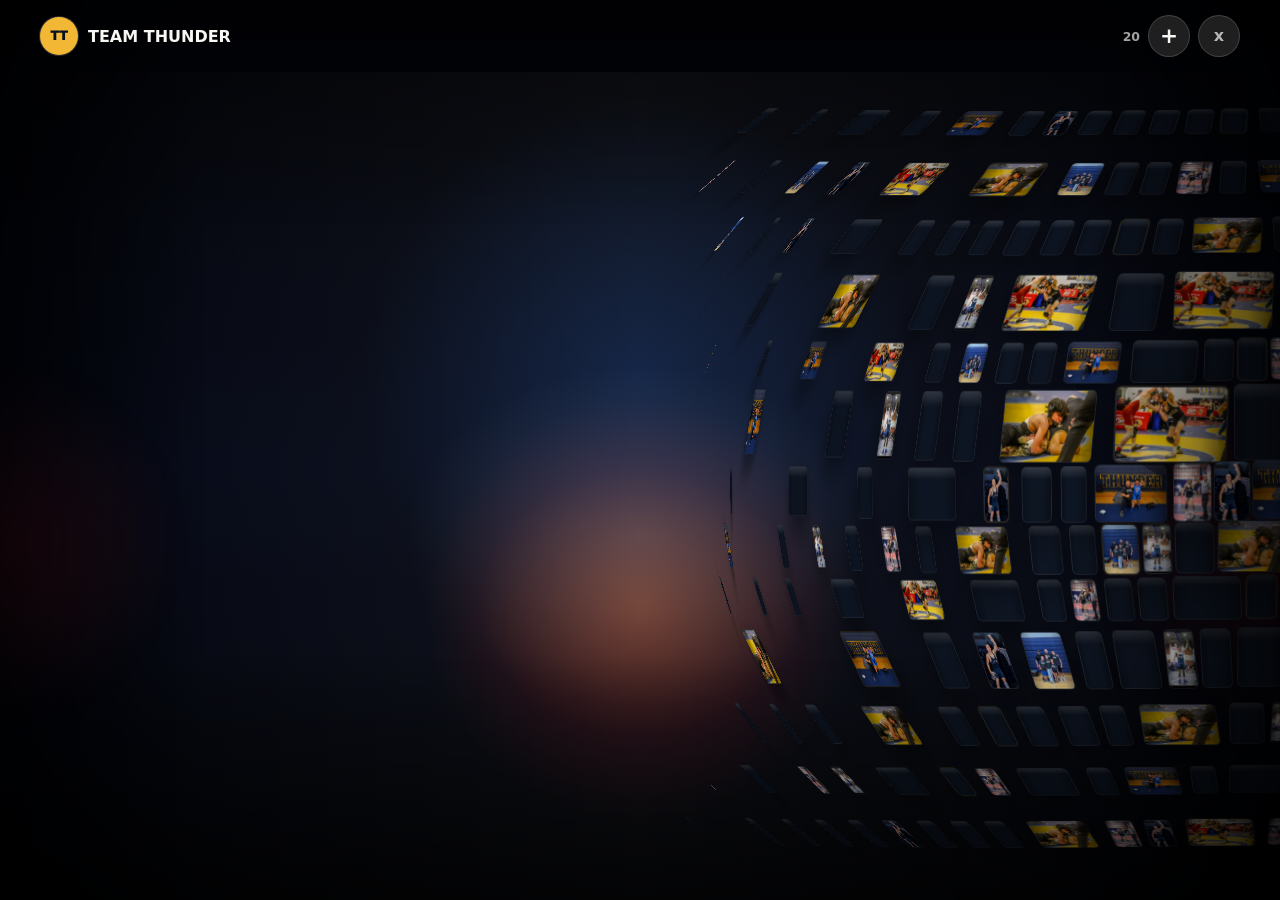
==== index.html @ 310432b0 "Make photo globe curve like a sphere" ====
<!doctype html>
<html lang="en">
  <head>
    <meta charset="utf-8" />
    <meta name="viewport" content="width=device-width, initial-scale=1, viewport-fit=cover" />
    <title>Team Thunder Photo Wall</title>
    <meta name="description" content="Swipeable Team Thunder photo wall with an infinite curved gallery." />
    <link rel="stylesheet" href="photo-wall.css?v=sphere-curve" />
  </head>
  <body>
    <main class="applet" aria-label="Team Thunder swipeable photo wall">
      <header class="topbar">
        <a class="brand" href="https://teamthunderwrestling.com/" aria-label="Team Thunder home">
          <span class="brand-mark">TT</span>
          <span>Team Thunder</span>
        </a>
        <div class="actions">
          <output id="photo-count" class="photo-count" aria-live="polite"></output>
          <label class="icon-button" title="Add photos" aria-label="Add photos">
            <input id="photo-input" type="file" accept="image/*" multiple />
            <span aria-hidden="true">+</span>
          </label>
          <button id="reset-photos" class="icon-button danger" type="button" title="Remove added photos" aria-label="Remove added photos">
            <span aria-hidden="true">x</span>
          </button>
        </div>
      </header>

      <section class="stage" aria-label="Swipe gallery">
        <div class="glow glow-left" aria-hidden="true"></div>
        <div class="glow glow-right" aria-hidden="true"></div>
        <div id="wall" class="wall" tabindex="0">
          <div id="track" class="track"></div>
        </div>
      </section>
    </main>

    <script src="photo-wall.js?v=sphere-curve"></script>
  </body>
</html>
---- photo-wall.css ----
:root {
  --bg: #03050a;
  --ink: #f7f7f4;
  --muted: rgba(247, 247, 244, 0.66);
  --gold: #f1b735;
  --blue: #1d63d8;
  --red: #c81f28;
  --gap: 1px;
  --row: clamp(128px, 25vh, 220px);
  --radius: 7px;
  --topbar: 72px;
  --shadow: 0 20px 48px rgba(0, 0, 0, 0.45);
  --font: Inter, ui-sans-serif, system-ui, -apple-system, BlinkMacSystemFont, "Segoe UI", sans-serif;
}

* {
  box-sizing: border-box;
}

html,
body {
  min-height: 100%;
}

body {
  background:
    radial-gradient(circle at 50% 68%, rgba(190, 28, 38, 0.34), transparent 24%),
    radial-gradient(circle at 50% 42%, rgba(28, 96, 210, 0.22), transparent 34%),
    linear-gradient(180deg, #020307 0%, #050917 52%, #020307 100%);
  color: var(--ink);
  font-family: var(--font);
  margin: 0;
  overflow: hidden;
}

button,
input {
  font: inherit;
}

.applet {
  display: grid;
  grid-template-rows: var(--topbar) minmax(0, 1fr);
  height: 100dvh;
  min-height: 100vh;
  overflow: hidden;
  position: relative;
}

.applet::before {
  background:
    linear-gradient(90deg, rgba(0, 0, 0, 0.68), transparent 16%, transparent 84%, rgba(0, 0, 0, 0.68)),
    linear-gradient(180deg, rgba(0, 0, 0, 0.45), transparent 25%, transparent 73%, rgba(0, 0, 0, 0.7));
  content: "";
  inset: 0;
  pointer-events: none;
  position: absolute;
  z-index: 4;
}

.topbar {
  align-items: center;
  display: flex;
  gap: 16px;
  justify-content: space-between;
  padding: max(12px, env(safe-area-inset-top)) clamp(14px, 4vw, 40px) 12px;
  position: relative;
  z-index: 8;
}

.brand {
  align-items: center;
  color: var(--ink);
  display: inline-flex;
  font-size: clamp(0.92rem, 2.4vw, 1rem);
  font-weight: 850;
  gap: 10px;
  letter-spacing: 0;
  text-decoration: none;
  text-transform: uppercase;
  white-space: nowrap;
}

.brand-mark {
  align-items: center;
  background: var(--gold);
  border-radius: 50%;
  box-shadow: 0 0 0 1px rgba(255, 255, 255, 0.18), 0 12px 26px rgba(0, 0, 0, 0.36);
  color: #07101e;
  display: inline-flex;
  font-size: 0.76rem;
  font-weight: 950;
  height: 38px;
  justify-content: center;
  width: 38px;
}

.actions {
  align-items: center;
  display: flex;
  gap: 8px;
}

.photo-count {
  color: var(--muted);
  font-size: 0.78rem;
  font-weight: 760;
  min-width: 60px;
  text-align: right;
}

.icon-button {
  align-items: center;
  -webkit-backdrop-filter: blur(18px);
  backdrop-filter: blur(18px);
  background: rgba(255, 255, 255, 0.12);
  border: 1px solid rgba(255, 255, 255, 0.16);
  border-radius: 50%;
  color: var(--ink);
  cursor: pointer;
  display: inline-flex;
  font-size: 1.35rem;
  font-weight: 700;
  height: 42px;
  justify-content: center;
  line-height: 1;
  padding: 0;
  width: 42px;
}

.icon-button:focus-visible,
.wall:focus-visible {
  outline: 2px solid var(--gold);
  outline-offset: 3px;
}

.icon-button input {
  height: 1px;
  opacity: 0;
  overflow: hidden;
  pointer-events: none;
  position: absolute;
  width: 1px;
}

.icon-button.danger {
  color: rgba(255, 255, 255, 0.68);
  font-size: 1rem;
}

.stage {
  min-height: 0;
  overflow: hidden;
  perspective: 760px;
  perspective-origin: 50% 45%;
  position: relative;
  z-index: 2;
}

.stage::before {
  background:
    radial-gradient(ellipse at 50% 56%, rgba(255, 255, 255, 0.13), transparent 26%),
    radial-gradient(ellipse at 50% 64%, rgba(241, 183, 53, 0.18), transparent 18%),
    linear-gradient(90deg, transparent, rgba(255, 255, 255, 0.05), transparent);
  content: "";
  inset: 0;
  pointer-events: none;
  position: absolute;
  z-index: 2;
}

.glow {
  background: radial-gradient(circle, rgba(200, 31, 40, 0.22), transparent 62%);
  filter: blur(12px);
  height: 42vh;
  pointer-events: none;
  position: absolute;
  top: 34%;
  width: 34vw;
  z-index: 0;
}

.glow-left {
  left: -17vw;
}

.glow-right {
  right: -17vw;
}

.wall {
  cursor: grab;
  height: 100%;
  overflow-x: auto;
  overflow-y: hidden;
  overscroll-behavior-x: contain;
  padding: clamp(12px, 3vh, 30px) 48vw clamp(22px, 5vh, 44px);
  position: relative;
  scrollbar-width: none;
  touch-action: none;
  transform-style: preserve-3d;
  width: 100%;
  z-index: 3;
}

.wall.dragging {
  cursor: grabbing;
  scroll-behavior: auto;
}

.wall::-webkit-scrollbar {
  display: none;
}

.track {
  align-items: center;
  display: flex;
  flex-direction: column;
  gap: var(--gap);
  height: 100%;
  justify-content: center;
  min-height: 100%;
  transform:
    translate3d(var(--view-x, 0px), var(--view-y, 0px), 0)
    rotate(var(--view-rotate, 0deg))
    scale(var(--view-scale, 1));
  transform-origin: var(--origin-x, center) center;
  transform-style: preserve-3d;
  will-change: transform;
  width: max-content;
}

.photo-row {
  align-items: center;
  display: flex;
  flex: 0 0 auto;
  gap: var(--gap);
  backface-visibility: hidden;
  transform: translateX(var(--row-shift, 0px));
  transform-style: preserve-3d;
  width: max-content;
}

.tile {
  aspect-ratio: var(--ratio, 1);
  background: #101724;
  border: 1px solid rgba(255, 255, 255, 0.1);
  border-radius: var(--radius);
  box-shadow: var(--shadow);
  contain: layout paint;
  flex: 0 0 auto;
  height: var(--tile-h);
  margin: 0;
  overflow: hidden;
  position: relative;
  backface-visibility: hidden;
  transform:
    translateZ(var(--z, 0px))
    rotateY(var(--rotate, 0deg))
    rotateX(var(--rotate-x, 0deg))
    translateY(var(--lift, 0px))
    scale(var(--scale, 1));
  transform-origin: center center;
  transition: box-shadow 180ms ease, filter 180ms ease;
  will-change: transform, filter;
  width: auto;
}

.tile::after {
  background:
    linear-gradient(180deg, rgba(255, 255, 255, 0.16), transparent 22%),
    linear-gradient(90deg, rgba(0, 0, 0, 0.28), transparent 24%, transparent 76%, rgba(0, 0, 0, 0.26));
  content: "";
  inset: 0;
  pointer-events: none;
  position: absolute;
}

.tile img {
  display: block;
  height: 100%;
  image-rendering: auto;
  object-fit: fill;
  pointer-events: none;
  user-select: none;
  -webkit-user-drag: none;
  width: 100%;
}

.tile.size-wide {
  --tile-h: clamp(62px, 7.7vh, 94px);
}

.tile.size-small {
  --tile-h: clamp(48px, 6.2vh, 72px);
}

.tile.size-poster {
  --tile-h: clamp(76px, 9.4vh, 112px);
}

.tile.size-square {
  --tile-h: clamp(54px, 6.9vh, 82px);
}

.tile.size-feature {
  --tile-h: clamp(82px, 10.2vh, 124px);
}

.tile.is-center {
  box-shadow: 0 28px 70px rgba(0, 0, 0, 0.58), 0 0 0 1px rgba(241, 183, 53, 0.22);
}

.empty-state {
  align-items: center;
  color: var(--muted);
  display: flex;
  font-weight: 760;
  grid-row: span 4;
  height: 100%;
  justify-content: center;
  min-width: 70vw;
}

@media (max-width: 720px) {
  :root {
    --gap: 1px;
    --row: clamp(110px, 19vh, 150px);
    --topbar: 68px;
  }

  .topbar {
    padding-left: 12px;
    padding-right: 12px;
  }

  .brand span:last-child {
    max-width: 42vw;
    overflow: hidden;
    text-overflow: ellipsis;
  }

  .photo-count {
    min-width: 42px;
  }

  .wall {
    padding-left: 44vw;
    padding-right: 44vw;
  }

  .icon-button {
    height: 40px;
    width: 40px;
  }

  .track {
    min-height: 100%;
  }

  .tile.size-wide {
    --tile-h: clamp(48px, 6.2vh, 56px);
  }

  .tile.size-small {
    --tile-h: clamp(38px, 5vh, 46px);
  }

  .tile.size-poster {
    --tile-h: clamp(58px, 7.7vh, 70px);
  }

  .tile.size-square {
    --tile-h: clamp(43px, 5.7vh, 52px);
  }

  .tile.size-feature {
    --tile-h: clamp(64px, 8.4vh, 76px);
  }
}
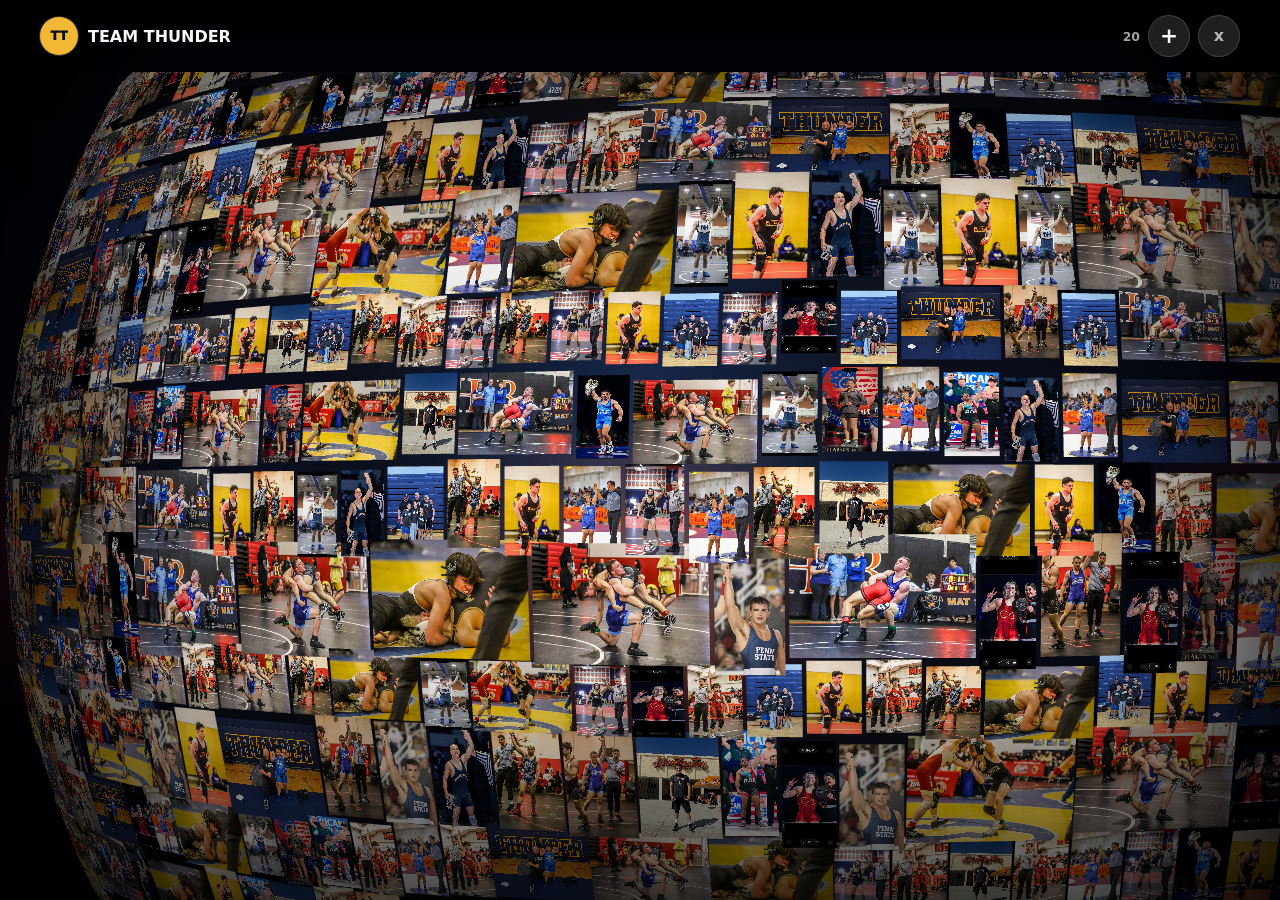
==== commit 2d3c3b86: "Switch photo globe to WebGL renderer" ====
--- a/index.html
+++ b/index.html
@@ -5,7 +5,7 @@
     <meta name="viewport" content="width=device-width, initial-scale=1, viewport-fit=cover" />
     <title>Team Thunder Photo Wall</title>
     <meta name="description" content="Swipeable Team Thunder photo wall with an infinite curved gallery." />
-    <link rel="stylesheet" href="photo-wall.css?v=sphere-curve" />
+    <link rel="stylesheet" href="photo-wall.css?v=webgl-globe" />
   </head>
   <body>
     <main class="applet" aria-label="Team Thunder swipeable photo wall">
@@ -30,11 +30,11 @@
         <div class="glow glow-left" aria-hidden="true"></div>
         <div class="glow glow-right" aria-hidden="true"></div>
         <div id="wall" class="wall" tabindex="0">
-          <div id="track" class="track"></div>
+          <canvas id="globe-canvas" aria-label="Interactive photo globe"></canvas>
         </div>
       </section>
     </main>
 
-    <script src="photo-wall.js?v=sphere-curve"></script>
+    <script src="photo-wall.js?v=webgl-globe"></script>
   </body>
 </html>
--- a/photo-wall.css
+++ b/photo-wall.css
@@ -5,11 +5,7 @@
   --gold: #f1b735;
   --blue: #1d63d8;
   --red: #c81f28;
-  --gap: 1px;
-  --row: clamp(128px, 25vh, 220px);
-  --radius: 7px;
   --topbar: 72px;
-  --shadow: 0 20px 48px rgba(0, 0, 0, 0.45);
   --font: Inter, ui-sans-serif, system-ui, -apple-system, BlinkMacSystemFont, "Segoe UI", sans-serif;
 }
 
@@ -151,8 +147,6 @@
 .stage {
   min-height: 0;
   overflow: hidden;
-  perspective: 760px;
-  perspective-origin: 50% 45%;
   position: relative;
   z-index: 2;
 }
@@ -191,14 +185,9 @@
 .wall {
   cursor: grab;
   height: 100%;
-  overflow-x: auto;
-  overflow-y: hidden;
-  overscroll-behavior-x: contain;
-  padding: clamp(12px, 3vh, 30px) 48vw clamp(22px, 5vh, 44px);
-  position: relative;
-  scrollbar-width: none;
+  overflow: hidden;
+  position: relative;
   touch-action: none;
-  transform-style: preserve-3d;
   width: 100%;
   z-index: 3;
 }
@@ -208,107 +197,11 @@
   scroll-behavior: auto;
 }
 
-.wall::-webkit-scrollbar {
-  display: none;
-}
-
-.track {
-  align-items: center;
-  display: flex;
-  flex-direction: column;
-  gap: var(--gap);
-  height: 100%;
-  justify-content: center;
-  min-height: 100%;
-  transform:
-    translate3d(var(--view-x, 0px), var(--view-y, 0px), 0)
-    rotate(var(--view-rotate, 0deg))
-    scale(var(--view-scale, 1));
-  transform-origin: var(--origin-x, center) center;
-  transform-style: preserve-3d;
-  will-change: transform;
-  width: max-content;
-}
-
-.photo-row {
-  align-items: center;
-  display: flex;
-  flex: 0 0 auto;
-  gap: var(--gap);
-  backface-visibility: hidden;
-  transform: translateX(var(--row-shift, 0px));
-  transform-style: preserve-3d;
-  width: max-content;
-}
-
-.tile {
-  aspect-ratio: var(--ratio, 1);
-  background: #101724;
-  border: 1px solid rgba(255, 255, 255, 0.1);
-  border-radius: var(--radius);
-  box-shadow: var(--shadow);
-  contain: layout paint;
-  flex: 0 0 auto;
-  height: var(--tile-h);
-  margin: 0;
-  overflow: hidden;
-  position: relative;
-  backface-visibility: hidden;
-  transform:
-    translateZ(var(--z, 0px))
-    rotateY(var(--rotate, 0deg))
-    rotateX(var(--rotate-x, 0deg))
-    translateY(var(--lift, 0px))
-    scale(var(--scale, 1));
-  transform-origin: center center;
-  transition: box-shadow 180ms ease, filter 180ms ease;
-  will-change: transform, filter;
-  width: auto;
-}
-
-.tile::after {
-  background:
-    linear-gradient(180deg, rgba(255, 255, 255, 0.16), transparent 22%),
-    linear-gradient(90deg, rgba(0, 0, 0, 0.28), transparent 24%, transparent 76%, rgba(0, 0, 0, 0.26));
-  content: "";
-  inset: 0;
-  pointer-events: none;
-  position: absolute;
-}
-
-.tile img {
+#globe-canvas {
   display: block;
   height: 100%;
-  image-rendering: auto;
-  object-fit: fill;
-  pointer-events: none;
-  user-select: none;
-  -webkit-user-drag: none;
   width: 100%;
-}
-
-.tile.size-wide {
-  --tile-h: clamp(62px, 7.7vh, 94px);
-}
-
-.tile.size-small {
-  --tile-h: clamp(48px, 6.2vh, 72px);
-}
-
-.tile.size-poster {
-  --tile-h: clamp(76px, 9.4vh, 112px);
-}
-
-.tile.size-square {
-  --tile-h: clamp(54px, 6.9vh, 82px);
-}
-
-.tile.size-feature {
-  --tile-h: clamp(82px, 10.2vh, 124px);
-}
-
-.tile.is-center {
-  box-shadow: 0 28px 70px rgba(0, 0, 0, 0.58), 0 0 0 1px rgba(241, 183, 53, 0.22);
+  touch-action: none;
 }
 
 .empty-state {
@@ -324,8 +217,6 @@
 
 @media (max-width: 720px) {
   :root {
-    --gap: 1px;
-    --row: clamp(110px, 19vh, 150px);
     --topbar: 68px;
   }
 
@@ -344,37 +235,8 @@
     min-width: 42px;
   }
 
-  .wall {
-    padding-left: 44vw;
-    padding-right: 44vw;
-  }
-
   .icon-button {
     height: 40px;
     width: 40px;
   }
-
-  .track {
-    min-height: 100%;
-  }
-
-  .tile.size-wide {
-    --tile-h: clamp(48px, 6.2vh, 56px);
-  }
-
-  .tile.size-small {
-    --tile-h: clamp(38px, 5vh, 46px);
-  }
-
-  .tile.size-poster {
-    --tile-h: clamp(58px, 7.7vh, 70px);
-  }
-
-  .tile.size-square {
-    --tile-h: clamp(43px, 5.7vh, 52px);
-  }
-
-  .tile.size-feature {
-    --tile-h: clamp(64px, 8.4vh, 76px);
-  }
-}
+}
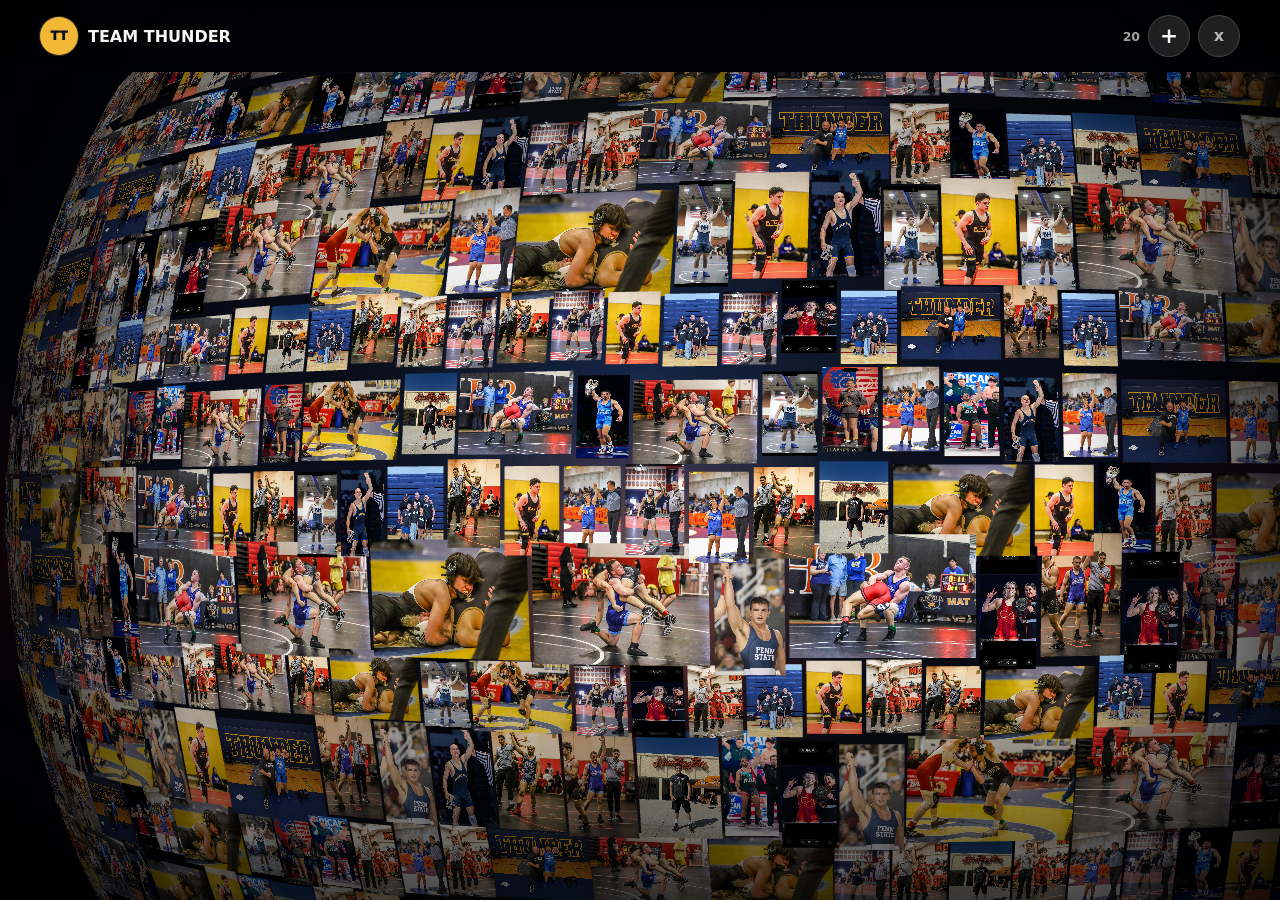
==== commit 550d0930: "Add fullscreen photo globe deletion" ====
--- a/index.html
+++ b/index.html
@@ -5,7 +5,15 @@
     <meta name="viewport" content="width=device-width, initial-scale=1, viewport-fit=cover" />
     <title>Team Thunder Photo Wall</title>
     <meta name="description" content="Swipeable Team Thunder photo wall with an infinite curved gallery." />
-    <link rel="stylesheet" href="photo-wall.css?v=webgl-globe" />
+    <meta name="theme-color" content="#03050a" />
+    <meta name="mobile-web-app-capable" content="yes" />
+    <meta name="apple-mobile-web-app-capable" content="yes" />
+    <meta name="apple-mobile-web-app-title" content="Photo Globe" />
+    <meta name="apple-mobile-web-app-status-bar-style" content="black-translucent" />
+    <link rel="manifest" href="manifest.webmanifest?v=longpress-delete-pwa" />
+    <link rel="icon" href="app-icon.svg" type="image/svg+xml" />
+    <link rel="apple-touch-icon" href="app-icon.svg" />
+    <link rel="stylesheet" href="photo-wall.css?v=longpress-delete-pwa" />
   </head>
   <body>
     <main class="applet" aria-label="Team Thunder swipeable photo wall">
@@ -35,6 +43,6 @@
       </section>
     </main>
 
-    <script src="photo-wall.js?v=webgl-globe"></script>
+    <script src="photo-wall.js?v=longpress-delete-pwa"></script>
   </body>
 </html>
--- a/photo-wall.css
+++ b/photo-wall.css
@@ -15,7 +15,11 @@
 
 html,
 body {
+  height: 100%;
   min-height: 100%;
+  overflow: hidden;
+  overscroll-behavior: none;
+  width: 100%;
 }
 
 body {
@@ -25,8 +29,14 @@
     linear-gradient(180deg, #020307 0%, #050917 52%, #020307 100%);
   color: var(--ink);
   font-family: var(--font);
+  inset: 0;
   margin: 0;
   overflow: hidden;
+  position: fixed;
+  touch-action: none;
+  -webkit-user-select: none;
+  user-select: none;
+  width: 100vw;
 }
 
 button,
@@ -240,3 +250,24 @@
     width: 40px;
   }
 }
+
+@media (orientation: landscape) and (max-height: 520px) {
+  .applet {
+    display: block;
+    height: 100dvh;
+    min-height: 100dvh;
+  }
+
+  .stage,
+  .wall,
+  #globe-canvas {
+    height: 100dvh;
+    inset: 0;
+    position: absolute;
+    width: 100vw;
+  }
+
+  .topbar {
+    display: none;
+  }
+}
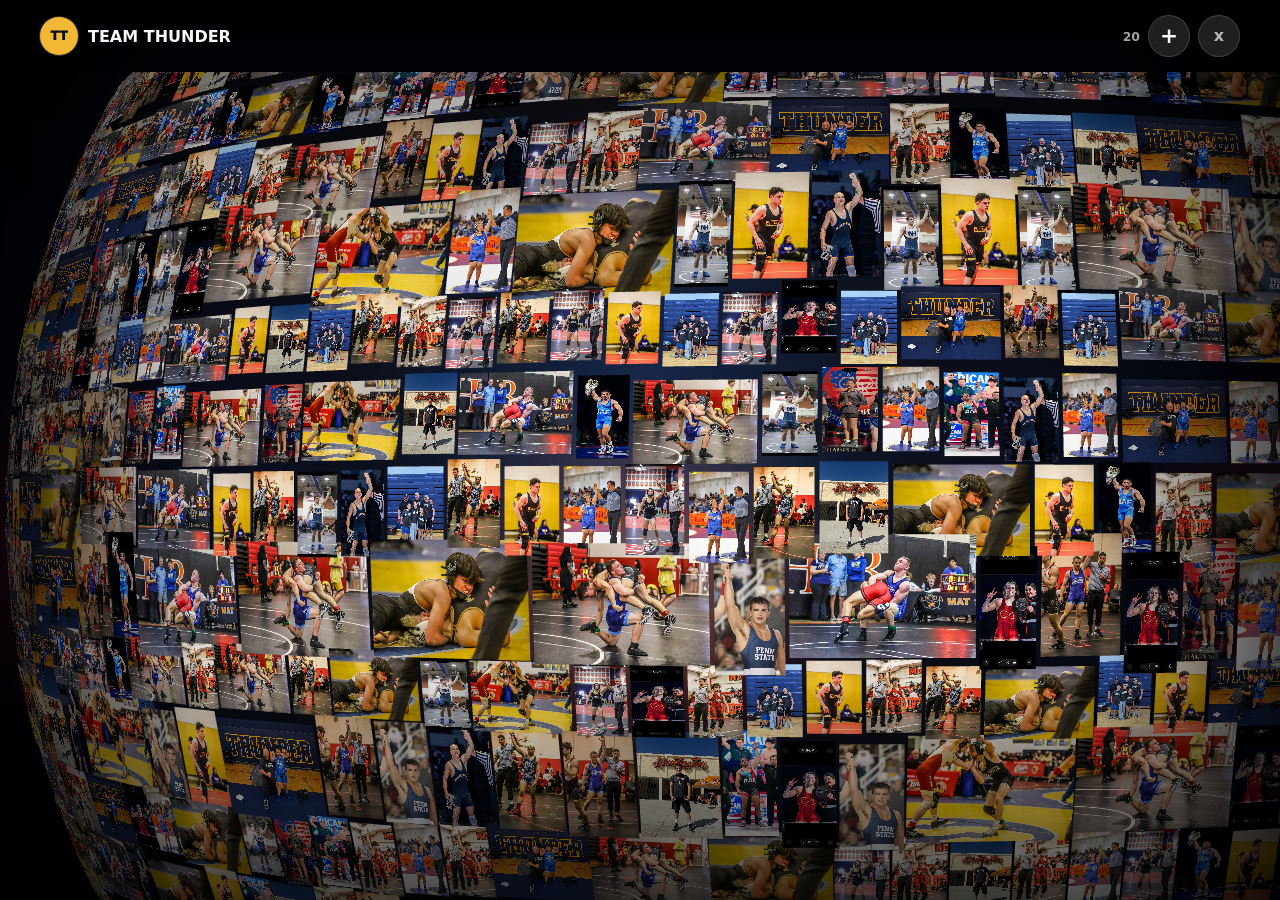
==== commit 295d9ebf: "Fix home screen launch sizing" ====
--- a/index.html
+++ b/index.html
@@ -10,10 +10,10 @@
     <meta name="apple-mobile-web-app-capable" content="yes" />
     <meta name="apple-mobile-web-app-title" content="Photo Globe" />
     <meta name="apple-mobile-web-app-status-bar-style" content="black-translucent" />
-    <link rel="manifest" href="manifest.webmanifest?v=longpress-delete-pwa" />
+    <link rel="manifest" href="manifest.webmanifest?v=pwa-launch-fix" />
     <link rel="icon" href="app-icon.svg" type="image/svg+xml" />
     <link rel="apple-touch-icon" href="app-icon.svg" />
-    <link rel="stylesheet" href="photo-wall.css?v=longpress-delete-pwa" />
+    <link rel="stylesheet" href="photo-wall.css?v=pwa-launch-fix" />
   </head>
   <body>
     <main class="applet" aria-label="Team Thunder swipeable photo wall">
@@ -43,6 +43,6 @@
       </section>
     </main>
 
-    <script src="photo-wall.js?v=longpress-delete-pwa"></script>
+    <script src="photo-wall.js?v=pwa-launch-fix"></script>
   </body>
 </html>
--- a/photo-wall.css
+++ b/photo-wall.css
@@ -29,10 +29,8 @@
     linear-gradient(180deg, #020307 0%, #050917 52%, #020307 100%);
   color: var(--ink);
   font-family: var(--font);
-  inset: 0;
   margin: 0;
   overflow: hidden;
-  position: fixed;
   touch-action: none;
   -webkit-user-select: none;
   user-select: none;
@@ -47,6 +45,7 @@
 .applet {
   display: grid;
   grid-template-rows: var(--topbar) minmax(0, 1fr);
+  height: 100vh;
   height: 100dvh;
   min-height: 100vh;
   overflow: hidden;
